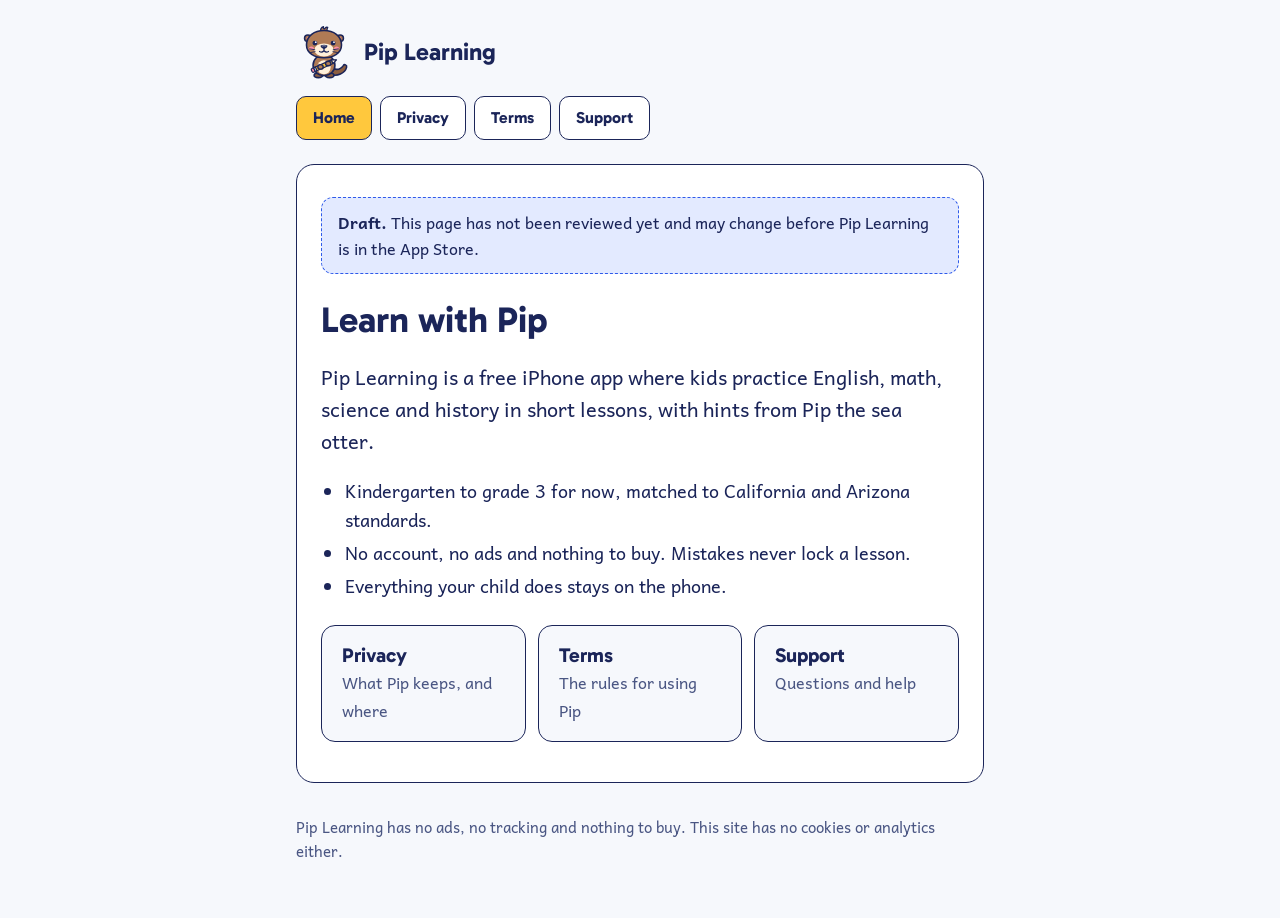
==== docs/index.html @ 4c328015 "Privacy, Terms and Support pages for Pip Learning (draft) Co-Authored-By: Claude Opus 5.5 <noreply@a" ====
<!doctype html>
<html lang="en">
<head>
  <meta charset="utf-8">
  <meta name="viewport" content="width=device-width, initial-scale=1">
  <title>Pip Learning</title>
  <meta name="description" content="Pip Learning: free practice in English, math, science and history for kids, with Pip the sea otter.">
  <meta name="referrer" content="no-referrer">
  <link rel="icon" href="assets/pip.svg" type="image/svg+xml">
  <link rel="stylesheet" href="assets/site.css">
</head>
<body>
  <div class="wrap">
    <header class="top">
      <img src="assets/pip.svg" alt="" width="56" height="56">
      <a class="home" href="./">Pip Learning</a>
    </header>
    <nav class="links" aria-label="Pages">
      <a href="./" aria-current="page">Home</a>
      <a href="privacy.html">Privacy</a>
      <a href="terms.html">Terms</a>
      <a href="support.html">Support</a>
    </nav>
    <main class="sheet">
      <p class="draft" role="note"><strong>Draft.</strong> This page has not been reviewed yet and may change before Pip Learning is in the App Store.</p>
      <h1>Learn with Pip</h1>
      <p class="lead">Pip Learning is a free iPhone app where kids practice English, math, science and history in short lessons, with hints from Pip the sea otter.</p>
      <ul>
        <li>Kindergarten to grade 3 for now, matched to California and Arizona standards.</li>
        <li>No account, no ads and nothing to buy. Mistakes never lock a lesson.</li>
        <li>Everything your child does stays on the phone.</li>
      </ul>
      <div class="cards">
        <a href="privacy.html"><strong>Privacy</strong><span>What Pip keeps, and where</span></a>
        <a href="terms.html"><strong>Terms</strong><span>The rules for using Pip</span></a>
        <a href="support.html"><strong>Support</strong><span>Questions and help</span></a>
      </div>
    </main>
    <footer>
      <p>Pip Learning has no ads, no tracking and nothing to buy. This site has no cookies or analytics either.</p>
    </footer>
  </div>
</body>
</html>
---- docs/assets/site.css ----
/* The app's "Notebook kit" (design/tokens.json in the app repo), for the web. */
@font-face { font-family: Gabarito; font-weight: 700; font-display: swap; src: url(fonts/Gabarito_700Bold.ttf) format('truetype'); }
@font-face { font-family: Andika; font-weight: 400; font-display: swap; src: url(fonts/Andika_400Regular.ttf) format('truetype'); }
@font-face { font-family: Andika; font-weight: 700; font-display: swap; src: url(fonts/Andika_700Bold.ttf) format('truetype'); }

:root {
  --paper: #F6F8FC;
  --sheet: #FFFFFF;
  --ink: #1B2559;
  --ink-soft: #4A5683;
  --rule: #C9D8F0;
  --rule-faint: #DFE7F5;
  --pencil: #FFC83D;
  --pencil-wash: #FFF3CF;
  --pen: #2F5BEA;
  --pen-wash: #E3EAFF;
  --radius-card: 18px;
  --radius-chip: 10px;
}

* { box-sizing: border-box; }

html { -webkit-text-size-adjust: 100%; }

body {
  margin: 0;
  background: var(--paper);
  color: var(--ink);
  font: 400 18px/1.6 Andika, system-ui, sans-serif;
}

a { color: var(--pen); text-underline-offset: 3px; }
a:focus-visible { outline: 3px solid var(--pencil); outline-offset: 2px; border-radius: 4px; }

.wrap { max-width: 720px; margin: 0 auto; padding: 0 16px; }

header.top {
  display: flex;
  align-items: center;
  gap: 12px;
  padding: 24px 0 16px;
}
header.top img { width: 56px; height: 56px; }
header.top a.home {
  font: 700 24px/1 Gabarito, system-ui, sans-serif;
  color: var(--ink);
  text-decoration: none;
}

nav.links { display: flex; flex-wrap: wrap; gap: 8px; margin: 0 0 24px; }
nav.links a {
  display: inline-flex;
  align-items: center;
  min-height: 44px;
  padding: 0 16px;
  border: 1.5px solid var(--ink);
  border-radius: var(--radius-chip);
  background: var(--sheet);
  color: var(--ink);
  font: 700 16px/1 Gabarito, system-ui, sans-serif;
  text-decoration: none;
}
nav.links a[aria-current='page'] { background: var(--pencil); }

/* The sheet: a page of ruled notebook paper. */
main.sheet {
  background:
    linear-gradient(var(--sheet), var(--sheet)) padding-box,
    var(--sheet);
  border: 1.5px solid var(--ink);
  border-radius: var(--radius-card);
  padding: 32px 24px 40px;
  margin-bottom: 32px;
  overflow-wrap: anywhere;
}

h1, h2, h3 { font-family: Gabarito, system-ui, sans-serif; font-weight: 700; line-height: 1.2; }
h1 { font-size: 36px; margin: 0 0 8px; }
h2 { font-size: 24px; margin: 32px 0 8px; padding-top: 16px; border-top: 1.5px dashed var(--rule); }
h3 { font-size: 20px; margin: 24px 0 4px; }

.dated { color: var(--ink-soft); font-size: 16px; margin: 0 0 24px; }

.lead { font-size: 20px; }

.note {
  background: var(--pencil-wash);
  border-radius: 12px;
  padding: 16px 20px;
  margin: 24px 0;
}
.note p:first-child { margin-top: 0; }
.note p:last-child { margin-bottom: 0; }

.draft {
  background: var(--pen-wash);
  border: 1.5px dashed var(--pen);
  border-radius: 12px;
  padding: 12px 16px;
  margin: 0 0 24px;
  font-size: 16px;
}

ul { padding-left: 24px; }
li { margin: 4px 0; }

dl.facts { margin: 16px 0; }
dl.facts dt { font-weight: 700; margin-top: 16px; }
dl.facts dd { margin: 4px 0 0; }

.cards { display: grid; gap: 12px; grid-template-columns: repeat(auto-fit, minmax(200px, 1fr)); margin: 24px 0 0; }
.cards a {
  display: block;
  padding: 16px 20px;
  border: 1.5px solid var(--ink);
  border-radius: 14px;
  background: var(--paper);
  color: var(--ink);
  text-decoration: none;
}
.cards a strong { display: block; font: 700 20px/1.3 Gabarito, system-ui, sans-serif; }
.cards a span { color: var(--ink-soft); font-size: 16px; }

footer { color: var(--ink-soft); font-size: 15px; padding: 0 0 40px; }

@media (max-width: 480px) {
  body { font-size: 17px; }
  h1 { font-size: 30px; }
  main.sheet { padding: 24px 16px 32px; }
}
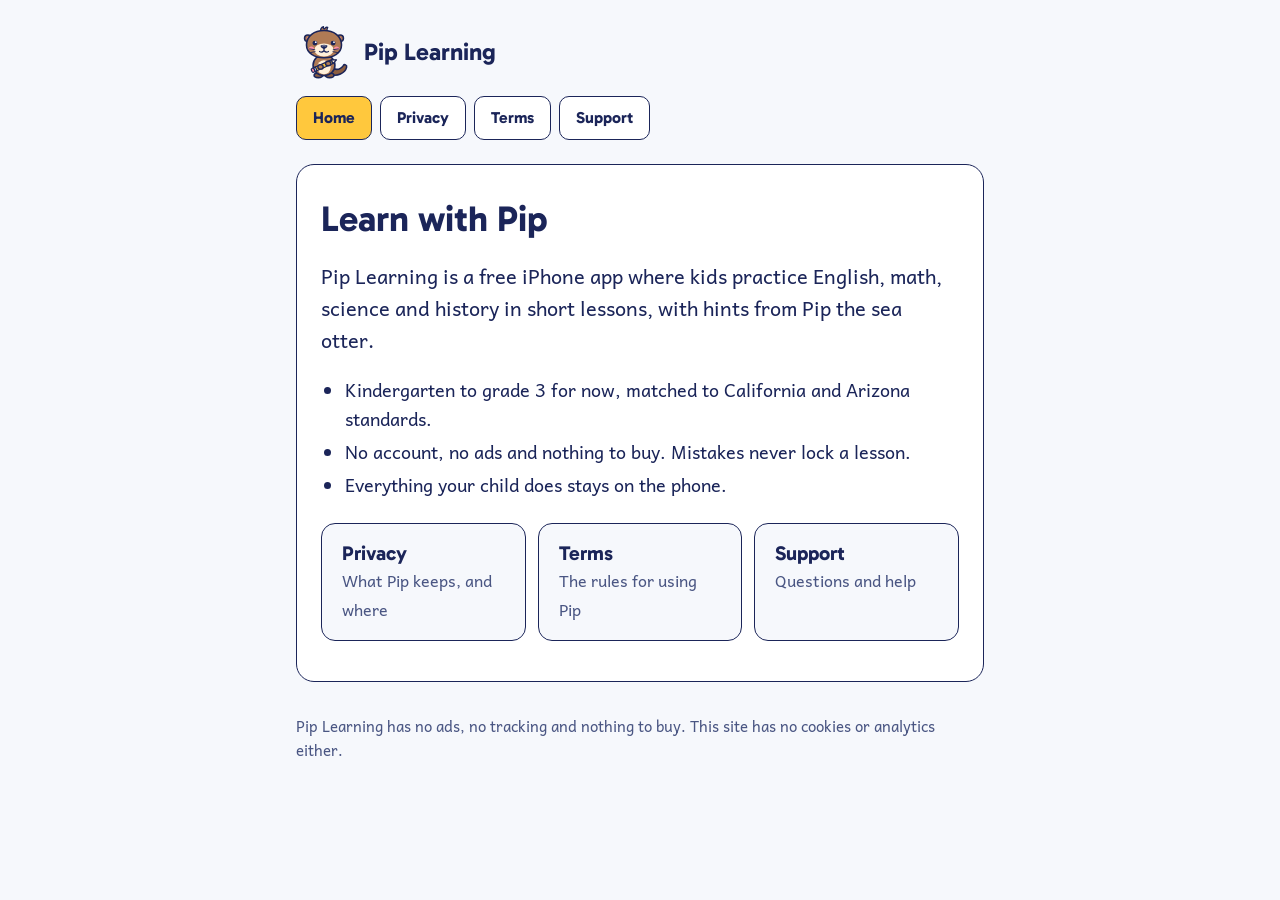
==== commit c1caa88f: "Release the pages: no draft notice; Apple crash reports in the privacy policy Co-Authored-By: Claude" ====
--- a/docs/index.html
+++ b/docs/index.html
@@ -22,7 +22,7 @@
       <a href="support.html">Support</a>
     </nav>
     <main class="sheet">
-      <p class="draft" role="note"><strong>Draft.</strong> This page has not been reviewed yet and may change before Pip Learning is in the App Store.</p>
+      
       <h1>Learn with Pip</h1>
       <p class="lead">Pip Learning is a free iPhone app where kids practice English, math, science and history in short lessons, with hints from Pip the sea otter.</p>
       <ul>
